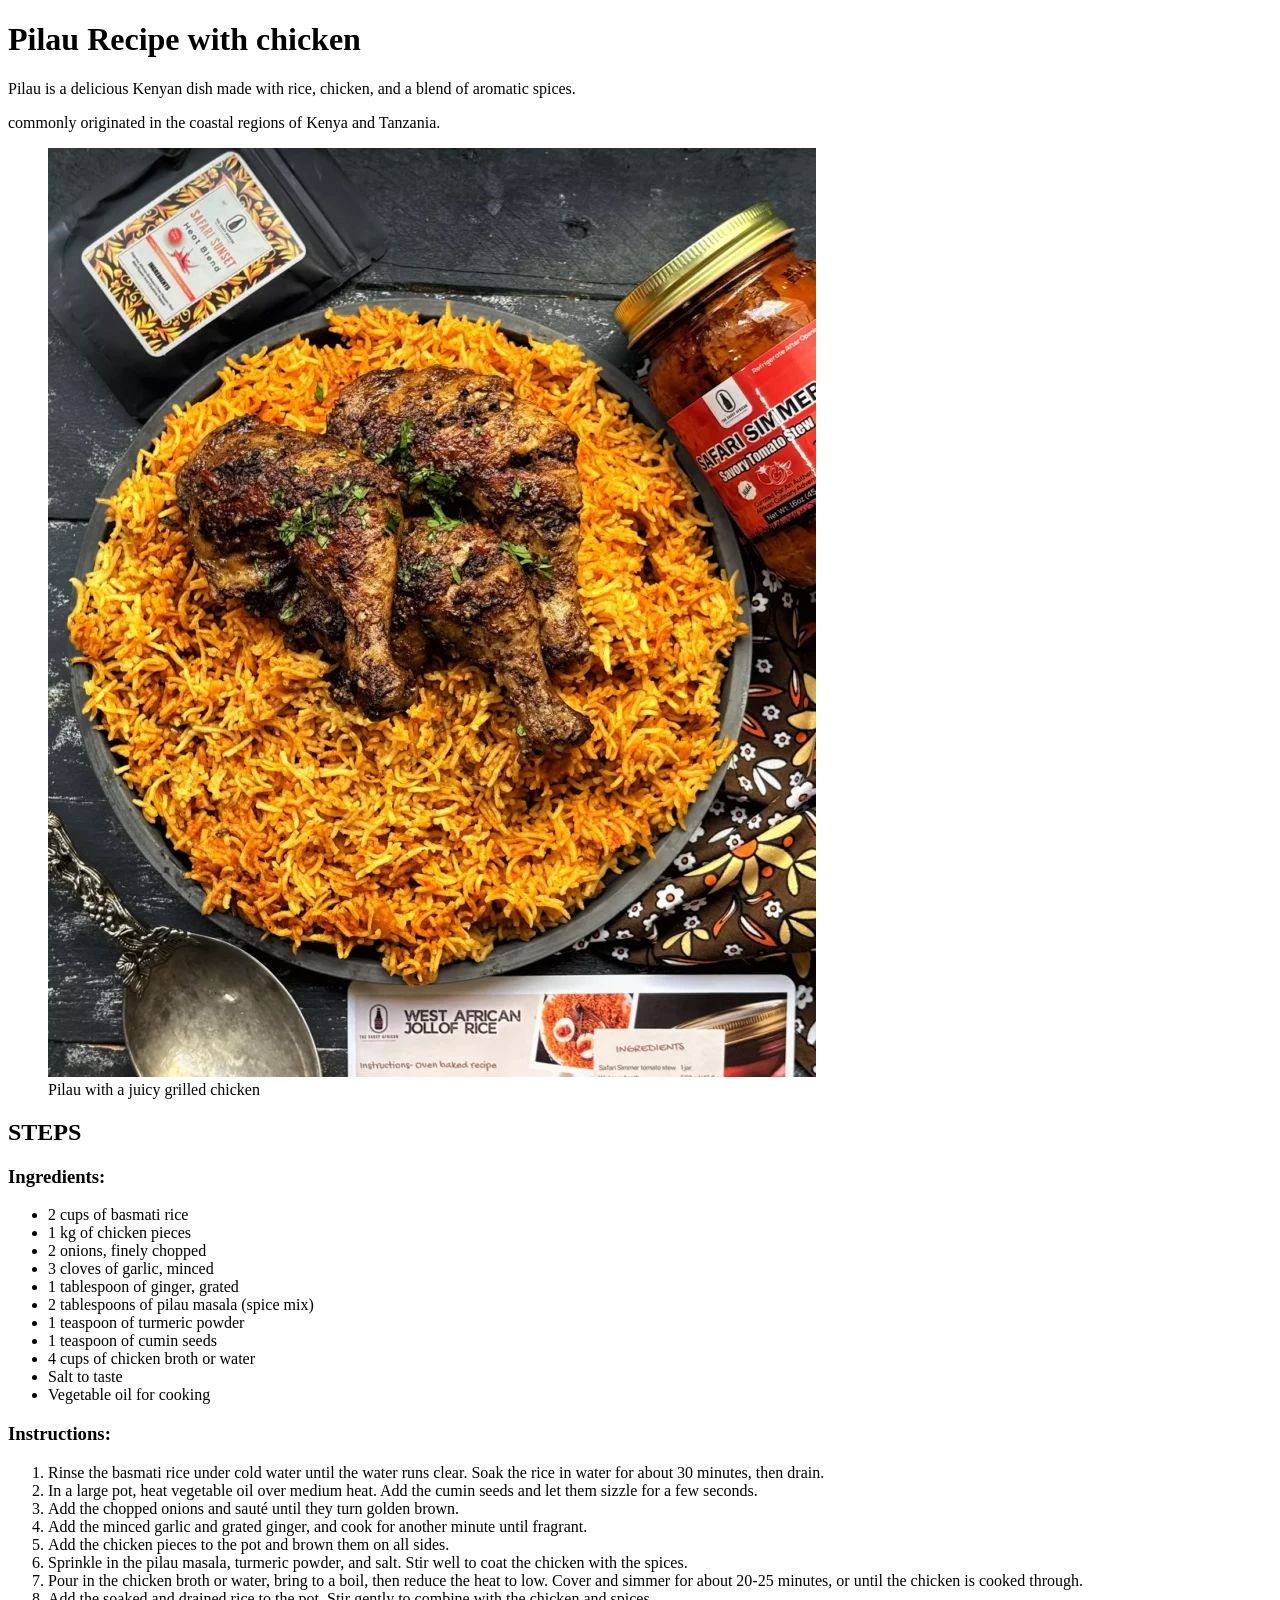
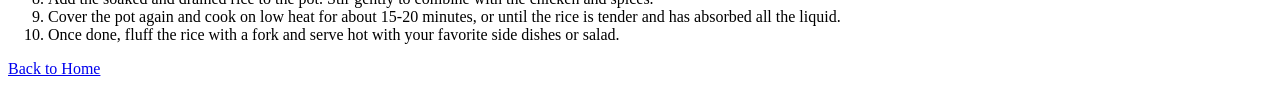
==== recipes/pilau_recipe.html @ 9fa92762 "Basic html structure without styling" ====
<!DOCTYPE html>
<html lang="en">
<head>
    <meta charset="UTF-8">
    <meta name="viewport" content="width=device-width, initial-scale=1.0">
    <title>Document</title>
</head>
<body>
    <h1>Pilau Recipe with chicken</h1>
    <p>Pilau is a delicious Kenyan dish made with rice, chicken, and a blend of aromatic spices.</p>
    <p>commonly originated in the coastal regions of Kenya and Tanzania.</p>
    <figure>
        <img src="../images/pilau.JPEG" alt="Pilau with chicken dish"/>
        <figcaption>Pilau with a juicy grilled chicken </figcaption>
    </figure>
    <h2>STEPS</h2>
    <h3>Ingredients:</h3>
    <ul>
        <li>2 cups of basmati rice</li>
        <li>1 kg of chicken pieces</li>
        <li>2 onions, finely chopped</li>
        <li>3 cloves of garlic, minced</li>
        <li>1 tablespoon of ginger, grated</li>
        <li>2 tablespoons of pilau masala (spice mix)</li>
        <li>1 teaspoon of turmeric powder</li>
        <li>1 teaspoon of cumin seeds</li>
        <li>4 cups of chicken broth or water</li>
        <li>Salt to taste</li>
        <li>Vegetable oil for cooking</li>
    </ul>
    <h3>Instructions:</h3>
    <ol>
        <li>Rinse the basmati rice under cold water until the water runs clear. Soak the rice in water for about 30 minutes, then drain.</li>
        <li>In a large pot, heat vegetable oil over medium heat. Add the cumin seeds and let them sizzle for a few seconds.</li>
        <li>Add the chopped onions and sauté until they turn golden brown.</li>
        <li>Add the minced garlic and grated ginger, and cook for another minute until fragrant.</li>
        <li>Add the chicken pieces to the pot and brown them on all sides.</li>
        <li>Sprinkle in the pilau masala, turmeric powder, and salt. Stir well to coat the chicken with the spices.</li>
        <li>Pour in the chicken broth or water, bring to a boil, then reduce the heat to low. Cover and simmer for about 20-25 minutes, or until the chicken is cooked through.</li>
        <li>Add the soaked and drained rice to the pot. Stir gently to combine with the chicken and spices.</li>
        <li>Cover the pot again and cook on low heat for about 15-20 minutes, or until the rice is tender and has absorbed all the liquid.</li>
        <li>Once done, fluff the rice with a fork and serve hot with your favorite side dishes or salad.</li>
    </ol>
    <a href="../index.html">Back to Home</a>
</body>
</html>
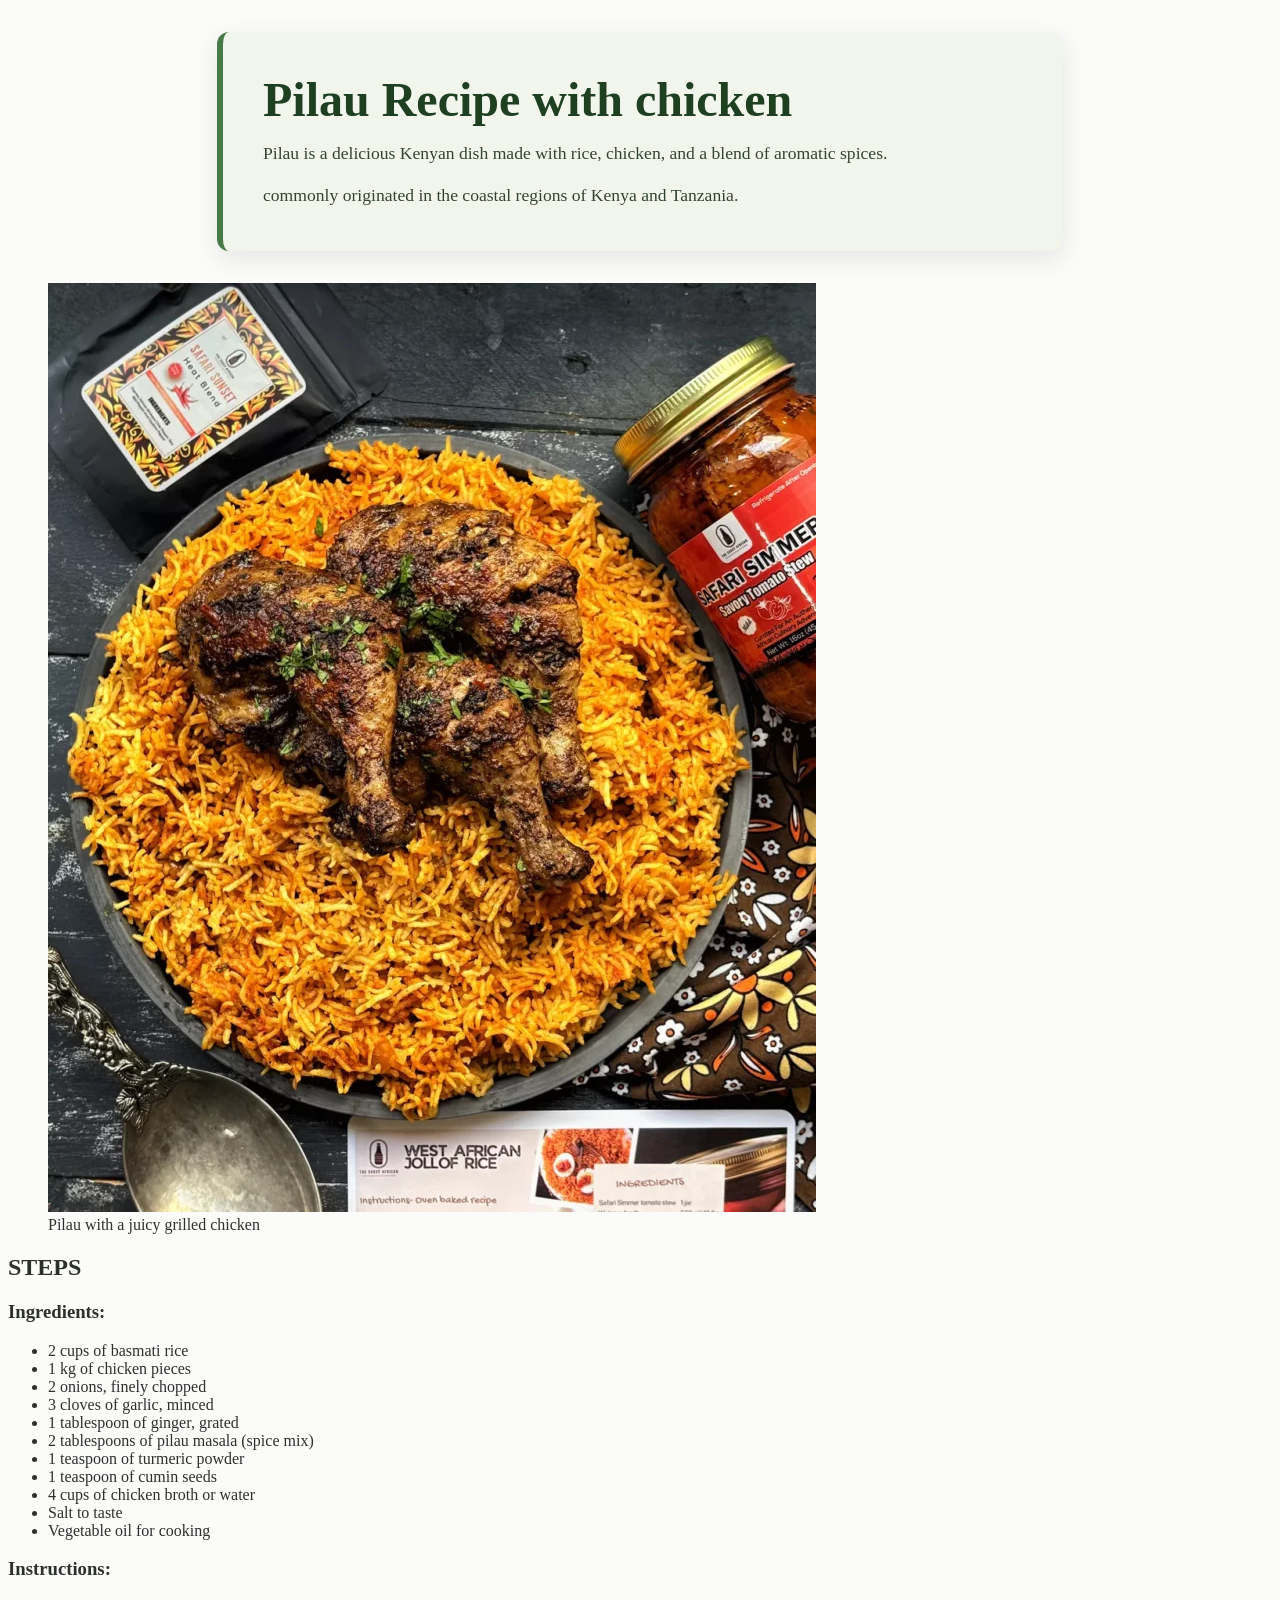
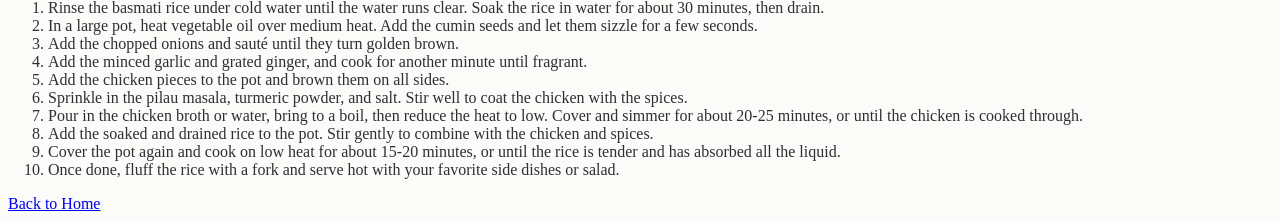
==== commit c8af6f15: "style: improve recipe intro styling" ====
--- a/recipes/pilau_recipe.html
+++ b/recipes/pilau_recipe.html
@@ -4,11 +4,14 @@
     <meta charset="UTF-8">
     <meta name="viewport" content="width=device-width, initial-scale=1.0">
     <title>Document</title>
+    <link rel="stylesheet" href="../style.css">
 </head>
 <body>
+    <div class="intro">
     <h1>Pilau Recipe with chicken</h1>
     <p>Pilau is a delicious Kenyan dish made with rice, chicken, and a blend of aromatic spices.</p>
     <p>commonly originated in the coastal regions of Kenya and Tanzania.</p>
+    </div>
     <figure>
         <img src="../images/pilau.JPEG" alt="Pilau with chicken dish"/>
         <figcaption>Pilau with a juicy grilled chicken </figcaption>
--- a/style.css
+++ b/style.css
@@ -0,0 +1,32 @@
+body{
+    font-family: Georgia, 'Times New Roman', Times, serif;
+    color:#2D312E;
+    background-color: #FBFBFA ;
+}
+.intro{
+    max-width: 760px;
+    margin: 2rem auto;
+    padding: clamp(1.5rem, 4vw, 2.5rem);
+    background-color: #F1F5EC;
+    border-left: 6px solid #477A46;
+    border-radius: 12px;
+    color: #344434;
+    box-shadow: 0 8px 24px rgb(35 55 35 / 10%);
+}
+
+.intro h1{
+    margin: 0 0 0.75rem;
+    color: #1E3F20;
+    font-size: clamp(2rem, 5vw, 3rem);
+    line-height: 1.15;
+}
+
+.intro p{
+    margin: 0 0 0.75rem;
+    font-size: 1.1rem;
+    line-height: 1.7;
+}
+
+.intro p:last-child{
+    margin-bottom: 0;
+}
